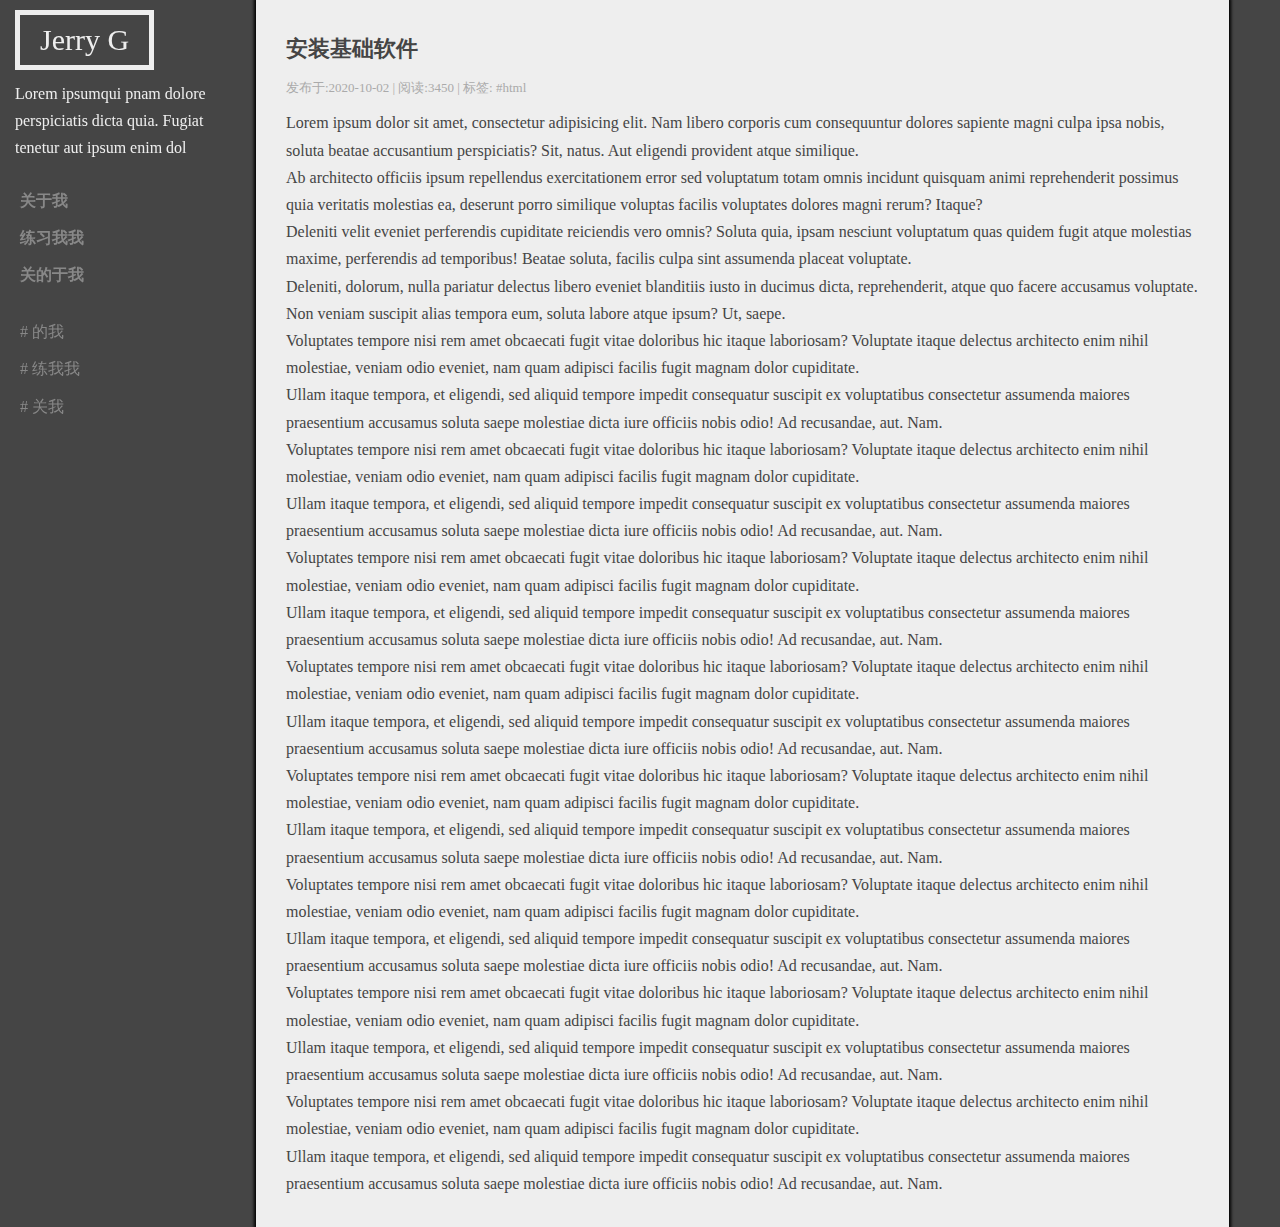
==== article.html @ 88deec5b "main page and artical page finished" ====
<!DOCTYPE html>
<html lang="en">

<head>
    <meta charset="UTF-8">
    <meta name="viewport" content="width=device-width, initial-scale=1.0">
    <meta http-equiv="X-UA-Compatible" content="ie=edge">
    <link rel="stylesheet" href="./css/normalize.css">
    <link rel="stylesheet" href="./css/main.css">

    <title>Jerry G</title>
</head>

<body>
    <div class="side-bar">
        <div class="header">
            <a href="./index.html" class="logo">Jerry G</a>
            <div class="intro">Lorem ipsumqui pnam dolore perspiciatis dicta quia. Fugiat tenetur aut ipsum enim dol</div>
        </div>
        <div class="nav">
            <a href="#" class="item">关于我</a>
            <a href="#" class="item">练习我我</a>
            <a href="#" class="item">关的于我</a>
        </div>
        <div class="tag-list">
            <a href="#" class="item"># 的我</a>
            <a href="#" class="item"># 练我我</a>
            <a href="#" class="item"># 关我</a>
        </div>
    </div>

    <div class="main">

      <div class="article">
        <h1 class="title">安装基础软件</h1>
          <div class="status">发布于:2020-10-02 | 阅读:3450 | 标签: #html</div>
          <div class="content">
            <div>Lorem ipsum dolor sit amet, consectetur adipisicing elit. Nam libero corporis cum consequuntur dolores sapiente magni culpa ipsa nobis, soluta beatae accusantium perspiciatis? Sit, natus. Aut eligendi provident atque similique.</div>
            <div>Ab architecto officiis ipsum repellendus exercitationem error sed voluptatum totam omnis incidunt quisquam animi reprehenderit possimus quia veritatis molestias ea, deserunt porro similique voluptas facilis voluptates dolores magni rerum? Itaque?</div>
            <div>Deleniti velit eveniet perferendis cupiditate reiciendis vero omnis? Soluta quia, ipsam nesciunt voluptatum quas quidem fugit atque molestias maxime, perferendis ad temporibus! Beatae soluta, facilis culpa sint assumenda placeat voluptate.</div>
            <div>Deleniti, dolorum, nulla pariatur delectus libero eveniet blanditiis iusto in ducimus dicta, reprehenderit, atque quo facere accusamus voluptate. Non veniam suscipit alias tempora eum, soluta labore atque ipsum? Ut, saepe.</div>
            <div>Voluptates tempore nisi rem amet obcaecati fugit vitae doloribus hic itaque laboriosam? Voluptate itaque delectus architecto enim nihil molestiae, veniam odio eveniet, nam quam adipisci facilis fugit magnam dolor cupiditate.</div>
            <div>Ullam itaque tempora, et eligendi, sed aliquid tempore impedit consequatur suscipit ex voluptatibus consectetur assumenda maiores praesentium accusamus soluta saepe molestiae dicta iure officiis nobis odio! Ad recusandae, aut. Nam.</div>
            <div>Voluptates tempore nisi rem amet obcaecati fugit vitae doloribus hic itaque laboriosam? Voluptate itaque delectus architecto enim nihil molestiae, veniam odio eveniet, nam quam adipisci facilis fugit magnam dolor cupiditate.</div>
            <div>Ullam itaque tempora, et eligendi, sed aliquid tempore impedit consequatur suscipit ex voluptatibus consectetur assumenda maiores praesentium accusamus soluta saepe molestiae dicta iure officiis nobis odio! Ad recusandae, aut. Nam.</div>
            <div>Voluptates tempore nisi rem amet obcaecati fugit vitae doloribus hic itaque laboriosam? Voluptate itaque delectus architecto enim nihil molestiae, veniam odio eveniet, nam quam adipisci facilis fugit magnam dolor cupiditate.</div>
            <div>Ullam itaque tempora, et eligendi, sed aliquid tempore impedit consequatur suscipit ex voluptatibus consectetur assumenda maiores praesentium accusamus soluta saepe molestiae dicta iure officiis nobis odio! Ad recusandae, aut. Nam.</div>
            <div>Voluptates tempore nisi rem amet obcaecati fugit vitae doloribus hic itaque laboriosam? Voluptate itaque delectus architecto enim nihil molestiae, veniam odio eveniet, nam quam adipisci facilis fugit magnam dolor cupiditate.</div>
            <div>Ullam itaque tempora, et eligendi, sed aliquid tempore impedit consequatur suscipit ex voluptatibus consectetur assumenda maiores praesentium accusamus soluta saepe molestiae dicta iure officiis nobis odio! Ad recusandae, aut. Nam.</div>
            <div>Voluptates tempore nisi rem amet obcaecati fugit vitae doloribus hic itaque laboriosam? Voluptate itaque delectus architecto enim nihil molestiae, veniam odio eveniet, nam quam adipisci facilis fugit magnam dolor cupiditate.</div>
            <div>Ullam itaque tempora, et eligendi, sed aliquid tempore impedit consequatur suscipit ex voluptatibus consectetur assumenda maiores praesentium accusamus soluta saepe molestiae dicta iure officiis nobis odio! Ad recusandae, aut. Nam.</div>
            <div>Voluptates tempore nisi rem amet obcaecati fugit vitae doloribus hic itaque laboriosam? Voluptate itaque delectus architecto enim nihil molestiae, veniam odio eveniet, nam quam adipisci facilis fugit magnam dolor cupiditate.</div>
            <div>Ullam itaque tempora, et eligendi, sed aliquid tempore impedit consequatur suscipit ex voluptatibus consectetur assumenda maiores praesentium accusamus soluta saepe molestiae dicta iure officiis nobis odio! Ad recusandae, aut. Nam.</div>
            <div>Voluptates tempore nisi rem amet obcaecati fugit vitae doloribus hic itaque laboriosam? Voluptate itaque delectus architecto enim nihil molestiae, veniam odio eveniet, nam quam adipisci facilis fugit magnam dolor cupiditate.</div>
            <div>Ullam itaque tempora, et eligendi, sed aliquid tempore impedit consequatur suscipit ex voluptatibus consectetur assumenda maiores praesentium accusamus soluta saepe molestiae dicta iure officiis nobis odio! Ad recusandae, aut. Nam.</div>
            <div>Voluptates tempore nisi rem amet obcaecati fugit vitae doloribus hic itaque laboriosam? Voluptate itaque delectus architecto enim nihil molestiae, veniam odio eveniet, nam quam adipisci facilis fugit magnam dolor cupiditate.</div>
            <div>Ullam itaque tempora, et eligendi, sed aliquid tempore impedit consequatur suscipit ex voluptatibus consectetur assumenda maiores praesentium accusamus soluta saepe molestiae dicta iure officiis nobis odio! Ad recusandae, aut. Nam.</div>
          </div>
      </div>


    </div>

</body>

</html>
---- css/main.css ----
body{
    background:#454545;
    line-height: 1.7;
}

a{
    text-decoration: none;
}

a,body {
    color:#eee;
}



.side-bar{
    float:left;
    width:20%;
      position: fixed;
}

.side-bar > *{
    padding: 10px 15px;

}

.side-bar .nav a,
.side-bar .tag-list a{
display: block;
padding:5px;
color:#888;
-webkit-transition:color 300ms;
-o-transition:color 300ms;
transition: color 300ms;
}

.side-bar .nav a:hover,
.side-bar .tag-list a:hover{
    color:#eee;
}
.side-bar .nav a{
    font-weight: 800;
}

.main{
    float: right;
    width:80%;

    color:#454545;
}
.header .logo{
    border:5px solid #eee;
    padding:10px 20px;
    font-size:30px;
    display: inline-block;
    margin-bottom: 10px;
    line-height: 1;
}

.article-list, .article{
margin-right:5%;
background:#eee;
padding:20px 30px;
-webkit-box-shadow: 0 0 3px 2px black;
box-shadow: 0 0 3px 2px black;
}
.article-list .item{
    margin-bottom: 25px;
}
 .article-list .item .title , /*首页 */
 .article .title{  /*详情页 */
    font-size: 22px;
    font-weight: 700;
    color:#454545;
}

.article-list .item .status,
.article .status{
    font-size: 13px;
    color:#aaa;
}

.article-list .item > *,
.article > *
{
    margin:10px 0;
    trans
}
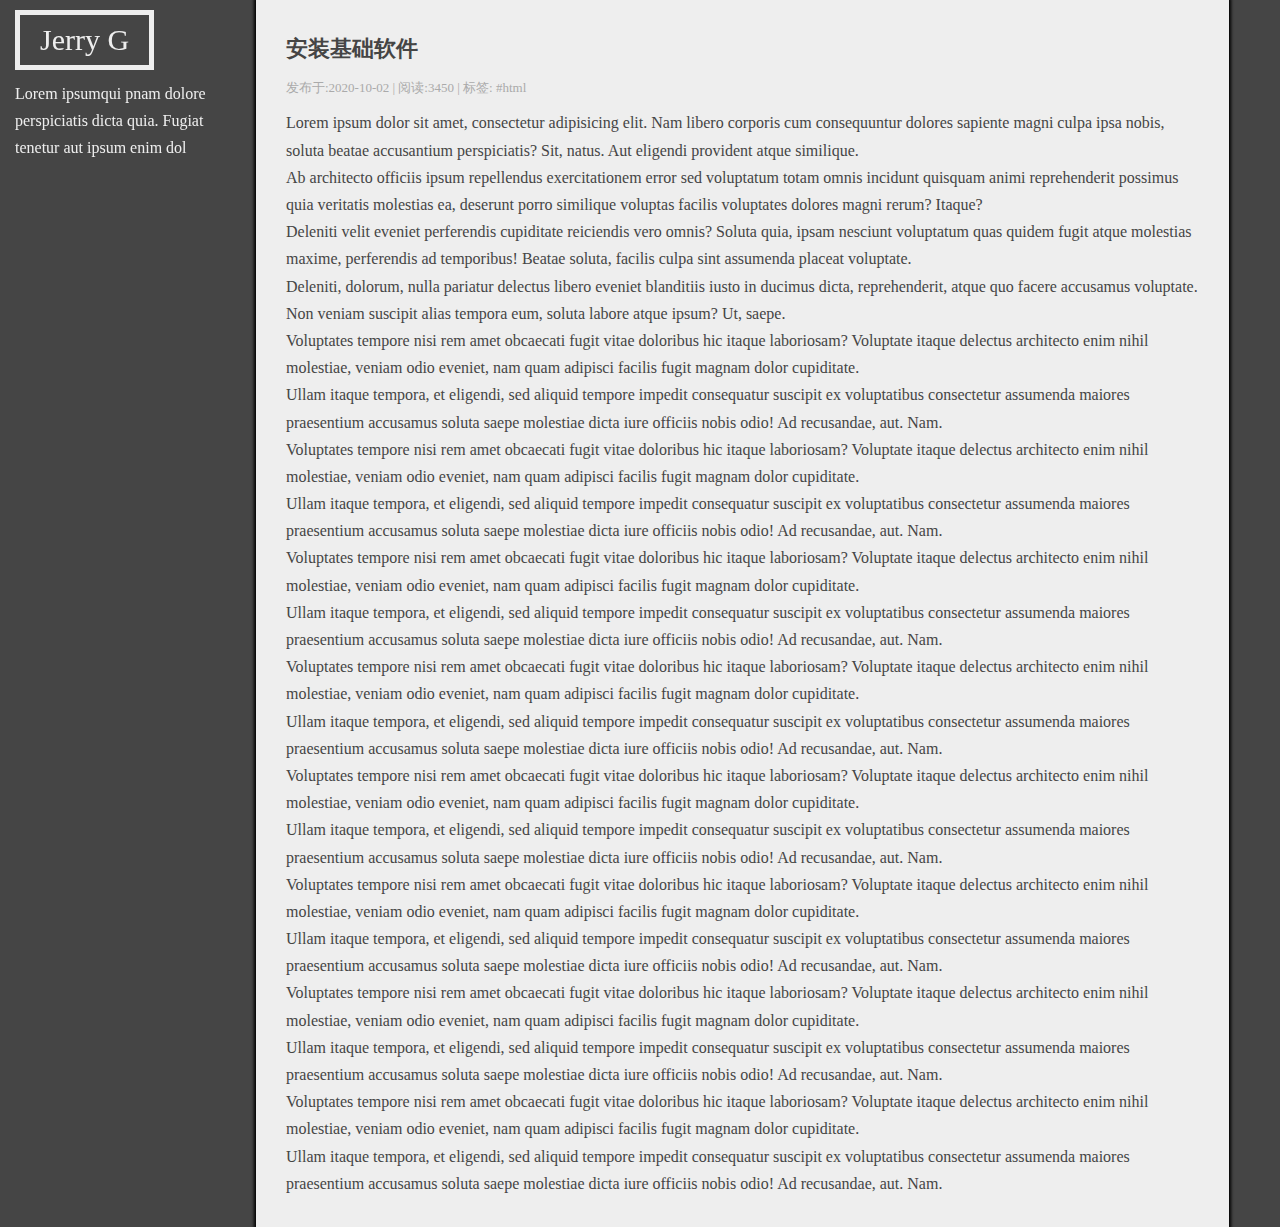
==== commit d6dfab58: "Add the responsive feature without JS Code" ====
--- a/article.html
+++ b/article.html
@@ -18,14 +18,14 @@
             <div class="intro">Lorem ipsumqui pnam dolore perspiciatis dicta quia. Fugiat tenetur aut ipsum enim dol</div>
         </div>
         <div class="nav">
-            <a href="#" class="item">关于我</a>
-            <a href="#" class="item">练习我我</a>
-            <a href="#" class="item">关的于我</a>
+          <a href="#" class="item">About Me</a>
+          <a href="#" class="item">Lorem </a>
+          <a href="#" class="item">Lorem </a>
         </div>
         <div class="tag-list">
-            <a href="#" class="item"># 的我</a>
-            <a href="#" class="item"># 练我我</a>
-            <a href="#" class="item"># 关我</a>
+          <a href="#" class="item"># Lorem </a>
+          <a href="#" class="item"># Lorem </a>
+          <a href="#" class="item"># Lorem </a>
         </div>
     </div>
 
--- a/css/main.css
+++ b/css/main.css
@@ -1,88 +1,102 @@
-body{
-    background:#454545;
-    line-height: 1.7;
+* {
+  -webkit-box-sizing: border-box;
+  box-sizing: border-box;
 }
 
-a{
-    text-decoration: none;
+body {
+  background: #454545;
+  line-height: 1.7;
 }
 
-a,body {
-    color:#eee;
+a {
+  text-decoration: none;
 }
 
-
-
-.side-bar{
-    float:left;
-    width:20%;
-      position: fixed;
+a, body {
+  color: #eee;
 }
 
-.side-bar > *{
-    padding: 10px 15px;
+.side-bar {
+  float: left;
+  width: 20%;
+  position: fixed;
+}
+
+.side-bar>* {
+  padding: 10px 15px;
 
 }
 
+.side-bar .nav,
+.side-bar .tag-list{
+  display: none;
+}
+#che, #che-text{
+  display: none;
+}
+
 .side-bar .nav a,
-.side-bar .tag-list a{
-display: block;
-padding:5px;
-color:#888;
--webkit-transition:color 300ms;
--o-transition:color 300ms;
-transition: color 300ms;
+.side-bar .tag-list a {
+  display: block;
+  padding: 5px;
+  color: #888;
+  -webkit-transition: color 300ms;
+  -o-transition: color 300ms;
+  transition: color 300ms;
 }
 
 .side-bar .nav a:hover,
-.side-bar .tag-list a:hover{
-    color:#eee;
-}
-.side-bar .nav a{
-    font-weight: 800;
+.side-bar .tag-list a:hover {
+  color: #eee;
 }
 
-.main{
-    float: right;
-    width:80%;
-
-    color:#454545;
-}
-.header .logo{
-    border:5px solid #eee;
-    padding:10px 20px;
-    font-size:30px;
-    display: inline-block;
-    margin-bottom: 10px;
-    line-height: 1;
+.side-bar .nav a {
+  font-weight: 800;
 }
 
-.article-list, .article{
-margin-right:5%;
-background:#eee;
-padding:20px 30px;
--webkit-box-shadow: 0 0 3px 2px black;
-box-shadow: 0 0 3px 2px black;
+.main {
+  float: right;
+  width: 80%;
+  color: #454545;
 }
-.article-list .item{
-    margin-bottom: 25px;
+
+.header .logo {
+  border: 5px solid #eee;
+  padding: 10px 20px;
+  font-size: 30px;
+  display: inline-block;
+  margin-bottom: 10px;
+  line-height: 1;
 }
- .article-list .item .title , /*首页 */
- .article .title{  /*详情页 */
-    font-size: 22px;
-    font-weight: 700;
-    color:#454545;
+
+.article-list, .article {
+  margin-right: 5%;
+  background: #eee;
+  padding: 20px 30px;
+  -webkit-box-shadow: 0 0 3px 2px black;
+  box-shadow: 0 0 3px 2px black;
+}
+
+.article-list .item {
+  margin-bottom: 25px;
+}
+
+.article-list .item .title,
+/*首页 */
+.article .title {
+  /*详情页 */
+  font-size: 22px;
+  font-weight: 700;
+  color: #454545;
 }
 
 .article-list .item .status,
-.article .status{
-    font-size: 13px;
-    color:#aaa;
+.article .status {
+  font-size: 13px;
+  color: #aaa;
 }
 
-.article-list .item > *,
-.article > *
-{
-    margin:10px 0;
-    trans
+.article-list .item>*,
+.article>* {
+  margin: 10px 0;
 }
